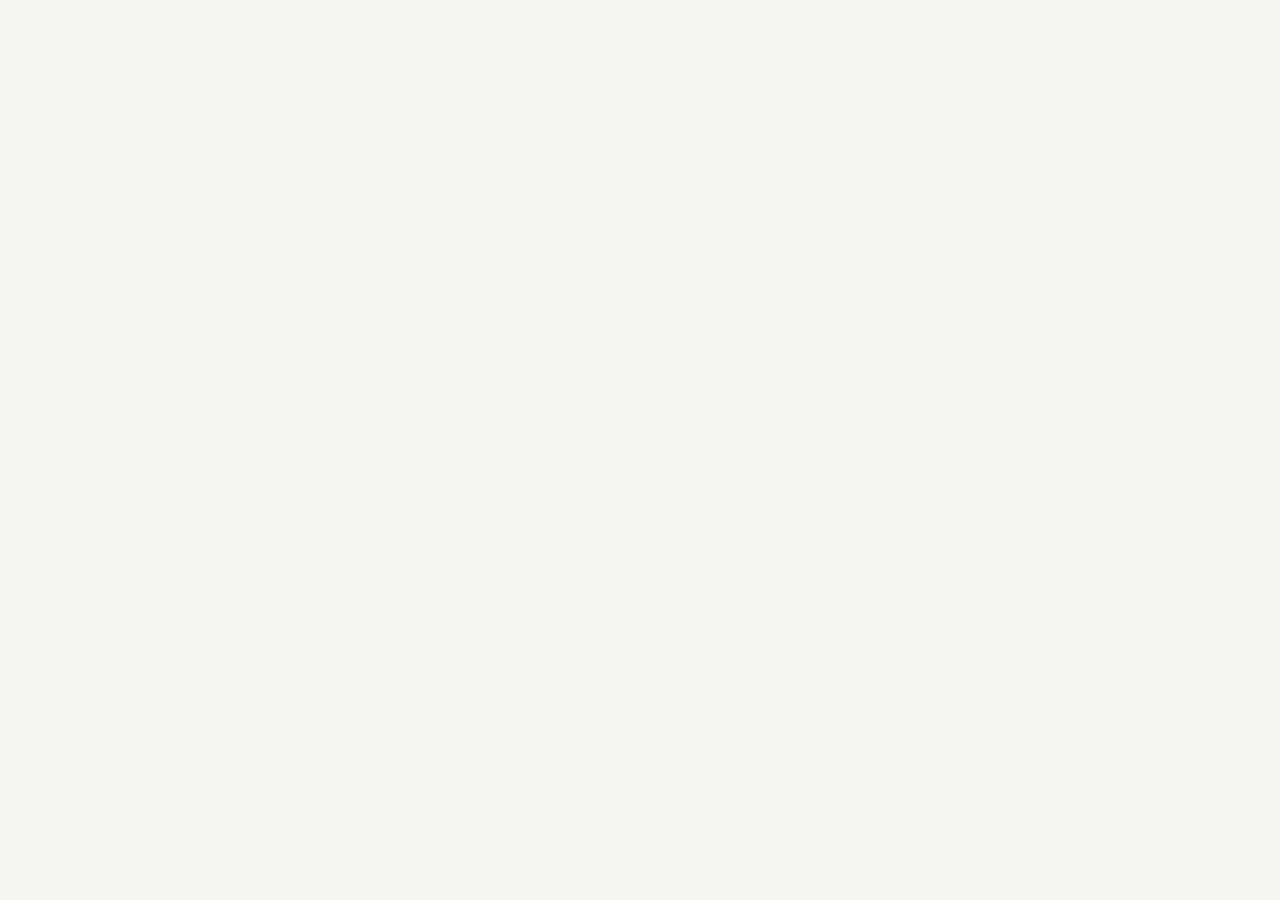
==== crear_cuenta.html @ a3db7601 "hola profe" ====
<!DOCTYPE html>
<html lang="en">
<head>
    <meta charset="UTF-8">
    <meta name="viewport" content="width=device-width, initial-scale=1.0">
    <title>Document</title>
    <link rel="stylesheet" href="crear_cuenta.css">
</head>
<body>
    
</body>
</html>
---- crear_cuenta.css ----
*{
    margin: 0;
    padding: 0;
}

body{
    background-color: #F5F5F4;
}
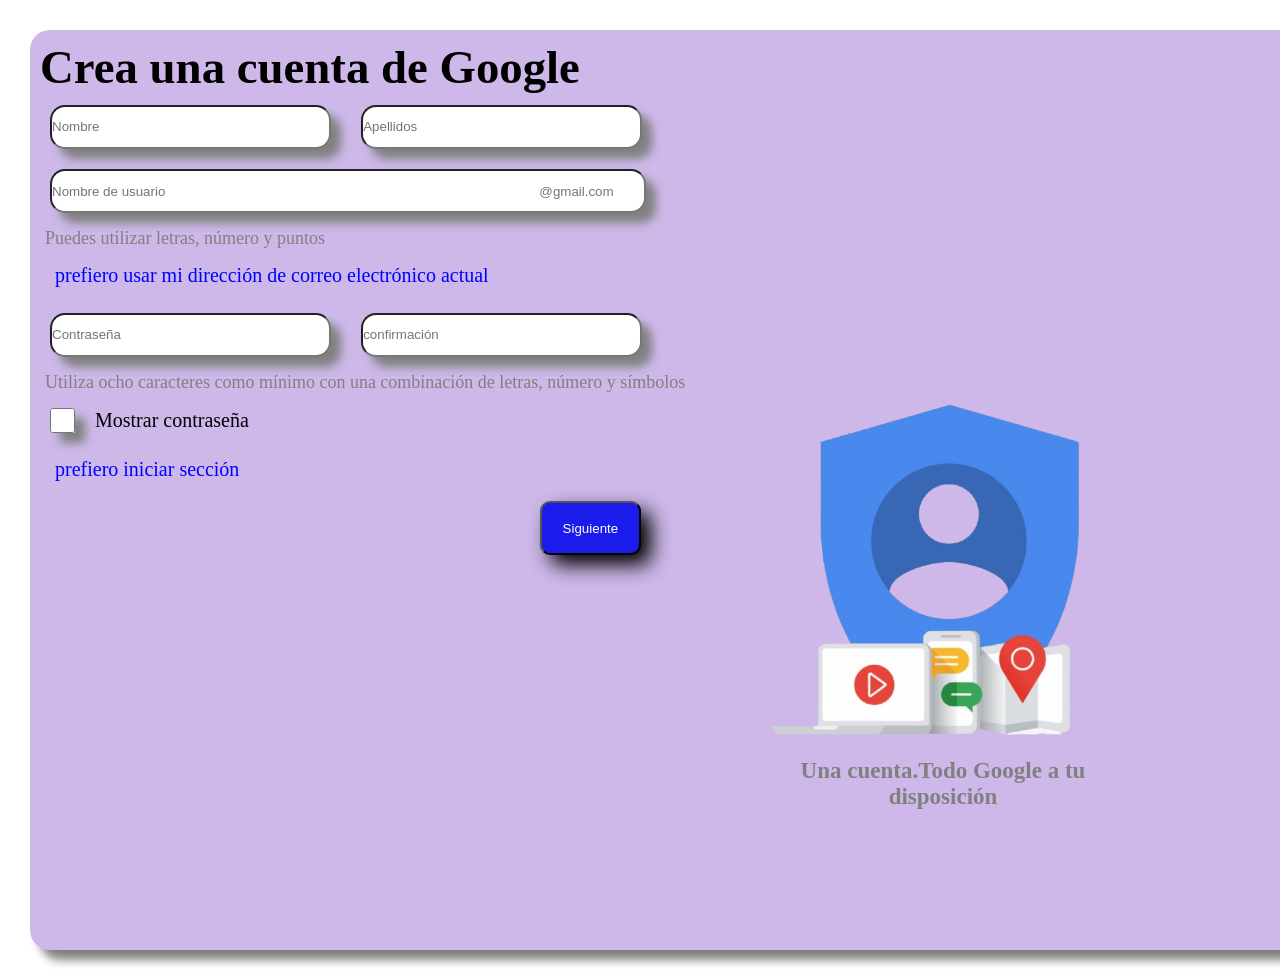
==== commit daa7a11a: "Merge branch 'rama_enrique' of https://github.com/LokilloChino/Biblioteca" ====
--- a/crear_cuenta.html
+++ b/crear_cuenta.html
@@ -8,5 +8,60 @@
 </head>
 <body>
     
-</body>
+    <div class="tarjeta">
+        <h3>Crea una cuenta de Google</h3>
+
+        <div class="Datos">
+        <input type="text" placeholder="Nombre">
+        <input type="text" placeholder="Apellidos">
+        
+        </div>
+        
+        <div class="usuario">
+             <input type="text" placeholder="Nombre de usuario                                                                                                     @gmail.com">
+        </div>
+            
+         <p>Puedes utilizar letras, número y puntos</p>
+
+         <header><p>prefiero usar mi dirección de correo electrónico actual</p></header>
+
+         <div class="contraseña">
+            <input type="text" placeholder="Contraseña">
+            <input type="text" placeholder="confirmación">
+            
+            <p>Utiliza ocho caracteres como mínimo con una combinación de 
+            letras, número y símbolos
+            </p>
+
+            <label class="mostrar">
+            <input type="checkbox" id="ver">
+            Mostrar contraseña
+            </label>
+
+            <header><p>prefiero iniciar sección</p></header>
+
+            <button>Siguiente</button>
+            <div class="contenedor">
+                <div class="formulario">
+                    <!-- Campos del formulario -->
+                </div>
+
+                <div class="imagen">
+                    <img src="img/contacto.png" alt="">
+                    <h6>Una cuenta.Todo Google a tu disposición</h6>
+                </div>
+                
+            
+
+
+
+            </div>
+         </div>
+       </div>
+
+        
+
+    
+
+    </body>
 </html>
--- a/crear_cuenta.css
+++ b/crear_cuenta.css
@@ -3,6 +3,165 @@
     padding: 0;
 }
 
+
 body{
-    background-color: #F5F5F4;
+    padding: 20px;
+    background-color: white;
+    width: 1260px;
+    overflow-x: hidden;
+
+}
+
+.tarjeta{
+    width: 100%;
+    height: 100vh;
+    background-color: #CDB8E9;
+    border-radius: 20px;
+    margin: 10px;
+    margin-right: 10px;
+    padding: 10px;
+    font-size: 40px;
+    box-shadow: 10px 10px 10px grey;
+}
+
+input{
+    width: 22%;
+    height: 40px;
+    border-radius: 15px;
+    box-shadow: 10px 10px 10px grey;
+    margin: 10px;
+}
+
+.usuario input{
+    width: 47%;
+    height: 40px;
+    box-shadow: 10px 10px 10px grey;
+}
+
+p{
+    font-size: 18px;
+    color: gray;
+    
+}
+
+h6{
+    color: gray;
+    text-align: center;
+    font-size: 23px;
+}
+
+header p{
+    color: blue;
+    font-size: 20px;
+    padding: 10px;
+}
+
+.contraseña input{
+    width: 22%;
+    height: 40px;
+    box-shadow: 10px 10px 10px grey;
+}
+
+p{
+    font-size: 18px;
+    color: gray;
+    margin: 5px;
+}
+
+.mostrar{
+    font-size: 20px;
+    display: flex;
+    align-items: center;
+    gap: 10px;
+}
+
+input[type="checkbox"]{
+    width: 25px;
+    height: 25px;
+    cursor: pointer;
+}
+
+button{
+    background-color: rgb(27, 27, 235);
+    color: white;
+    margin-left: 500px;
+    margin-top: 1px;
+    border-radius: 10px;
+    box-shadow: 10px 10px 20px black; 
+    width: 8%;
+    height: 6vh;
+}
+
+button:hover{
+    background-color: blue;
+}
+
+.imagen{
+    position: absolute;
+    left: 60%;
+    bottom: 10%;
+    width: 350px;
+}
+
+.imagen img{
+    width: 90%;
+    height: auto;
+}
+
+/* ================= TABLET ================= */
+@media screen and (max-width: 768px){
+
+    .contenedor{
+        width: 90%;
+        padding: 30px;
+        margin: 30px auto;
+    }
+
+    h1{
+        font-size: 32px;
+    }
+
+    label{
+        font-size: 16px;
+    }
+
+    input,
+    select,
+    textarea{
+        font-size: 15px;
+    }
+}
+
+/* ================= TELEFONO ================= */
+@media screen and (max-width: 480px){
+
+    .contenedor{
+        width: 100%;
+        padding: 20px;
+        margin: 20px auto;
+    }
+
+    h1{
+        font-size: 26px;
+    }
+
+    label{
+        font-size: 15px;
+    }
+
+    input,
+    select,
+    textarea{
+        padding: 10px;
+        font-size: 14px;
+    }
+
+    textarea{
+        height: 130px;
+    }
+
+    button{
+        font-size: 16px;
+        padding: 12px;
+    }
 }
